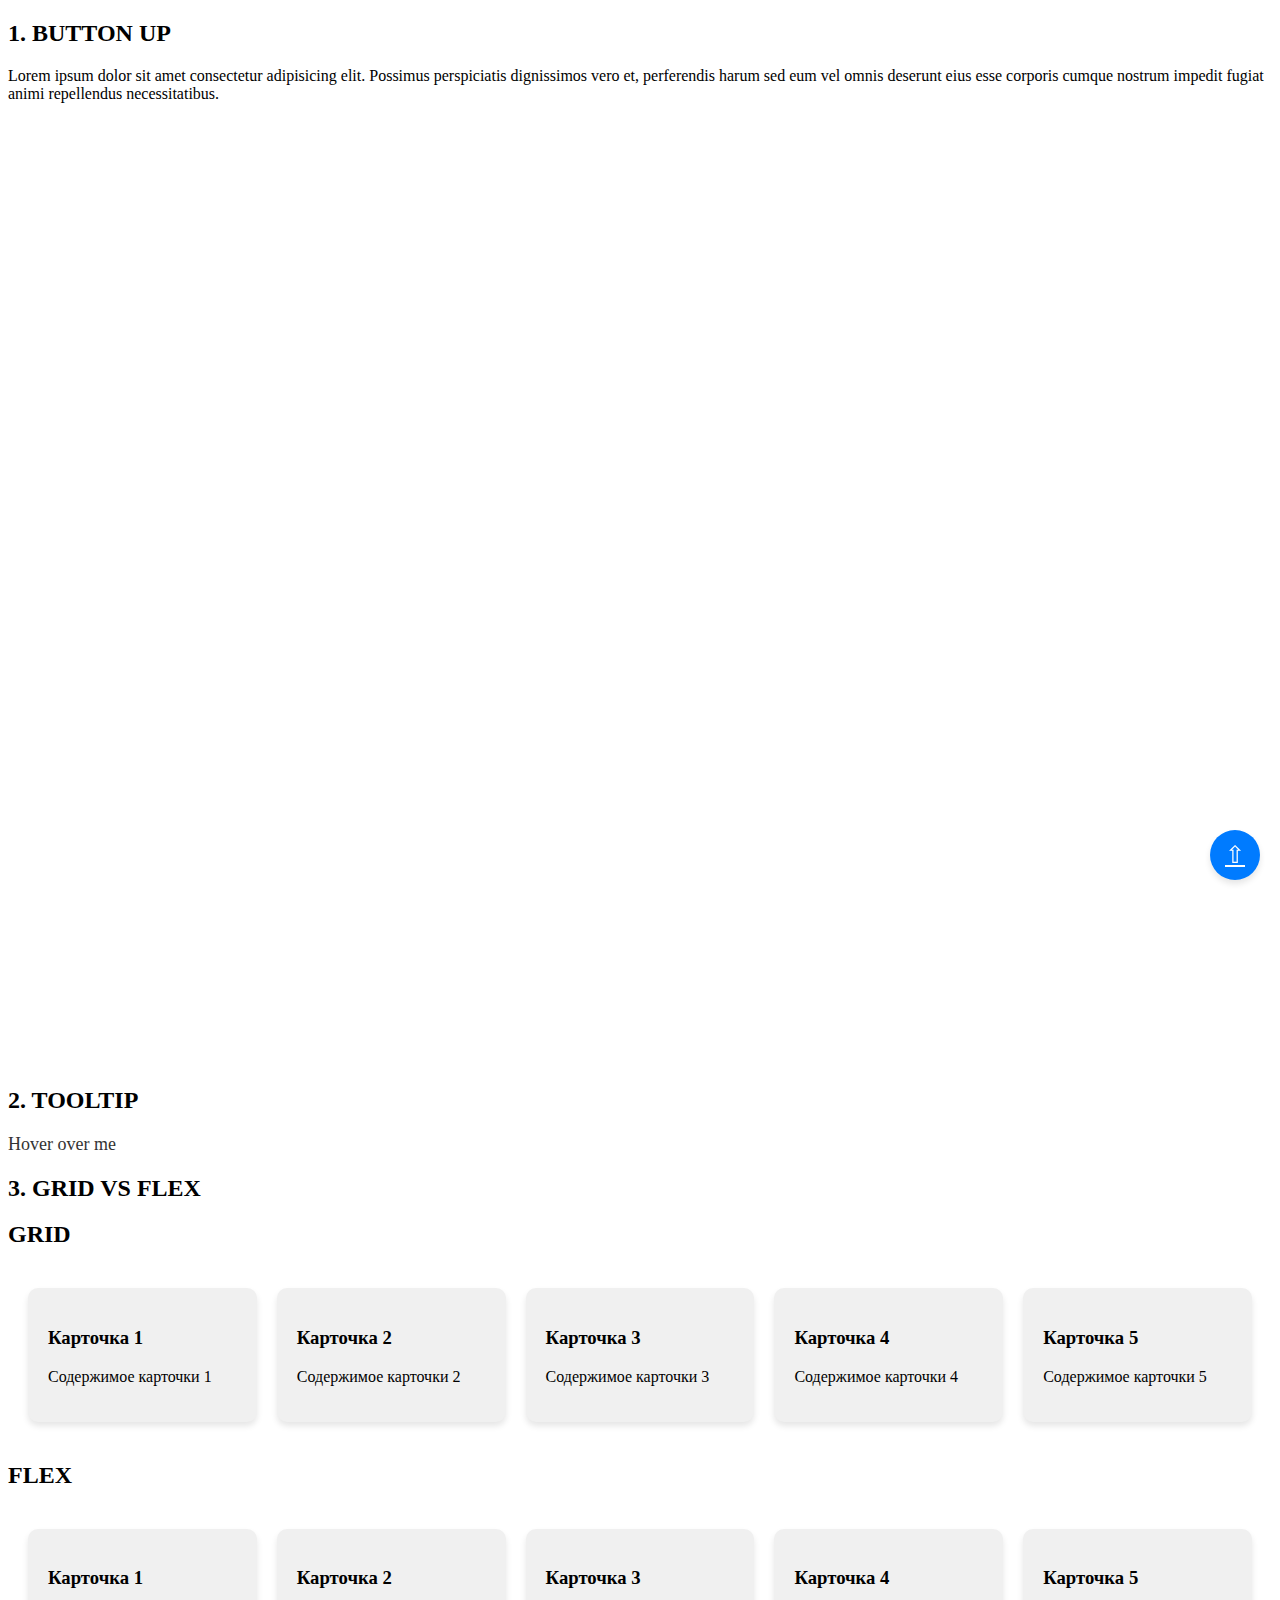
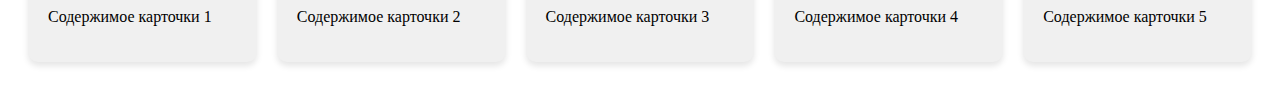
==== index.html @ 7a9201ba "Add files via upload" ====
<!DOCTYPE html>
<html lang="en">
  <head>
    <meta charset="UTF-8" />
    <meta name="viewport" content="width=device-width, initial-scale=1.0" />
    <title>Домашка HTML/SCSS</title>
    <link rel="stylesheet" href="css/1.css" />
    <link rel="stylesheet" href="css/2.css" />
    <link rel="stylesheet" href="css/3.css" />
  </head>
  <body>
    <main>
      <h2>1. BUTTON UP</h2>
      <section style="height: 1000px">
        <p>
          Lorem ipsum dolor sit amet consectetur adipisicing elit. Possimus
          perspiciatis dignissimos vero et, perferendis harum sed eum vel omnis
          deserunt eius esse corporis cumque nostrum impedit fugiat animi
          repellendus necessitatibus.
        </p>
      </section>

      <h2>2. TOOLTIP</h2>
      <section>
        <div class="tooltip-container">
          <span class="tooltip-container__text">Hover over me</span>
          <div class="tooltip-container__tooltip">Tooltip text</div>
        </div>
      </section>

      <h2>3. GRID VS FLEX</h2>
      <h2>GRID</h2>
      <section class="card-container grid">
        <article class="card">
          <h3>Карточка 1</h3>
          <p>Содержимое карточки 1</p>
        </article>
        <article class="card">
          <h3>Карточка 2</h3>
          <p>Содержимое карточки 2</p>
        </article>
        <article class="card">
          <h3>Карточка 3</h3>
          <p>Содержимое карточки 3</p>
        </article>
        <article class="card">
          <h3>Карточка 4</h3>
          <p>Содержимое карточки 4</p>
        </article>
        <article class="card">
          <h3>Карточка 5</h3>
          <p>Содержимое карточки 5</p>
        </article>
      </section>

      <h2>FLEX</h2>
      <section class="card-container flex">
        <article class="card">
          <h3>Карточка 1</h3>
          <p>Содержимое карточки 1</p>
        </article>
        <article class="card">
          <h3>Карточка 2</h3>
          <p>Содержимое карточки 2</p>
        </article>
        <article class="card">
          <h3>Карточка 3</h3>
          <p>Содержимое карточки 3</p>
        </article>
        <article class="card">
          <h3>Карточка 4</h3>
          <p>Содержимое карточки 4</p>
        </article>
        <article class="card">
          <h3>Карточка 5</h3>
          <p>Содержимое карточки 5</p>
        </article>
      </section>
    </main>

    <footer>
      <a href="#" id="scrollToTop" aria-label="Прокрутить вверх"> &#8679; </a>
    </footer>
  </body>
</html>
---- css/1.css ----
html {
  scroll-behavior: smooth;
}

#scrollToTop {
  position: fixed;
  bottom: 20px;
  right: 20px;
  width: 50px;
  height: 50px;
  background-color: #007bff;
  color: #fff;
  border: none;
  border-radius: 50%;
  display: flex;
  align-items: center;
  justify-content: center;
  font-size: 24px;
  cursor: pointer;
  box-shadow: 0 4px 6px rgba(0, 0, 0, 0.1);
  transition: background-color 0.3s, transform 0.3s;
}
#scrollToTop:hover {
  background-color: #0056b3;
  transform: translateY(-3px);
}
---- css/2.css ----
.tooltip-container {
  position: relative;
  display: inline-block;
  text-align: center;
  cursor: pointer;
  font-size: 18px;
  color: #333;
}
.tooltip-container__text {
  position: relative;
  z-index: 10;
}
.tooltip-container__tooltip {
  visibility: hidden;
  width: 200px;
  background-color: #333;
  color: #fff;
  text-align: center;
  border-radius: 5px;
  padding: 10px;
  position: absolute;
  z-index: 1000;
  bottom: 125%;
  left: 50%;
  transform: translateX(-50%);
  opacity: 0;
  transition: opacity 0.3s ease-in-out;
  box-shadow: 0 4px 8px rgba(0, 0, 0, 0.1);
}
.tooltip-container:hover .tooltip-container__tooltip {
  visibility: visible;
  opacity: 1;
}
---- css/3.css ----
.card, .card-container.flex .card, .card-container.grid .card {
  background-color: #f0f0f0;
  padding: 20px;
  box-sizing: border-box;
  border-radius: 10px;
  box-shadow: 0 4px 6px rgba(0, 0, 0, 0.1);
}

.card-container.grid {
  display: grid;
  grid-gap: 20px;
  grid-template-columns: repeat(auto-fit, minmax(200px, 1fr));
  width: 100%;
  padding: 20px;
  box-sizing: border-box;
}
.card-container.flex {
  display: flex;
  flex-wrap: wrap;
  justify-content: space-between;
  gap: 20px;
  padding: 20px;
  box-sizing: border-box;
}
.card-container.flex .card {
  width: 200px;
  flex-grow: 1;
}
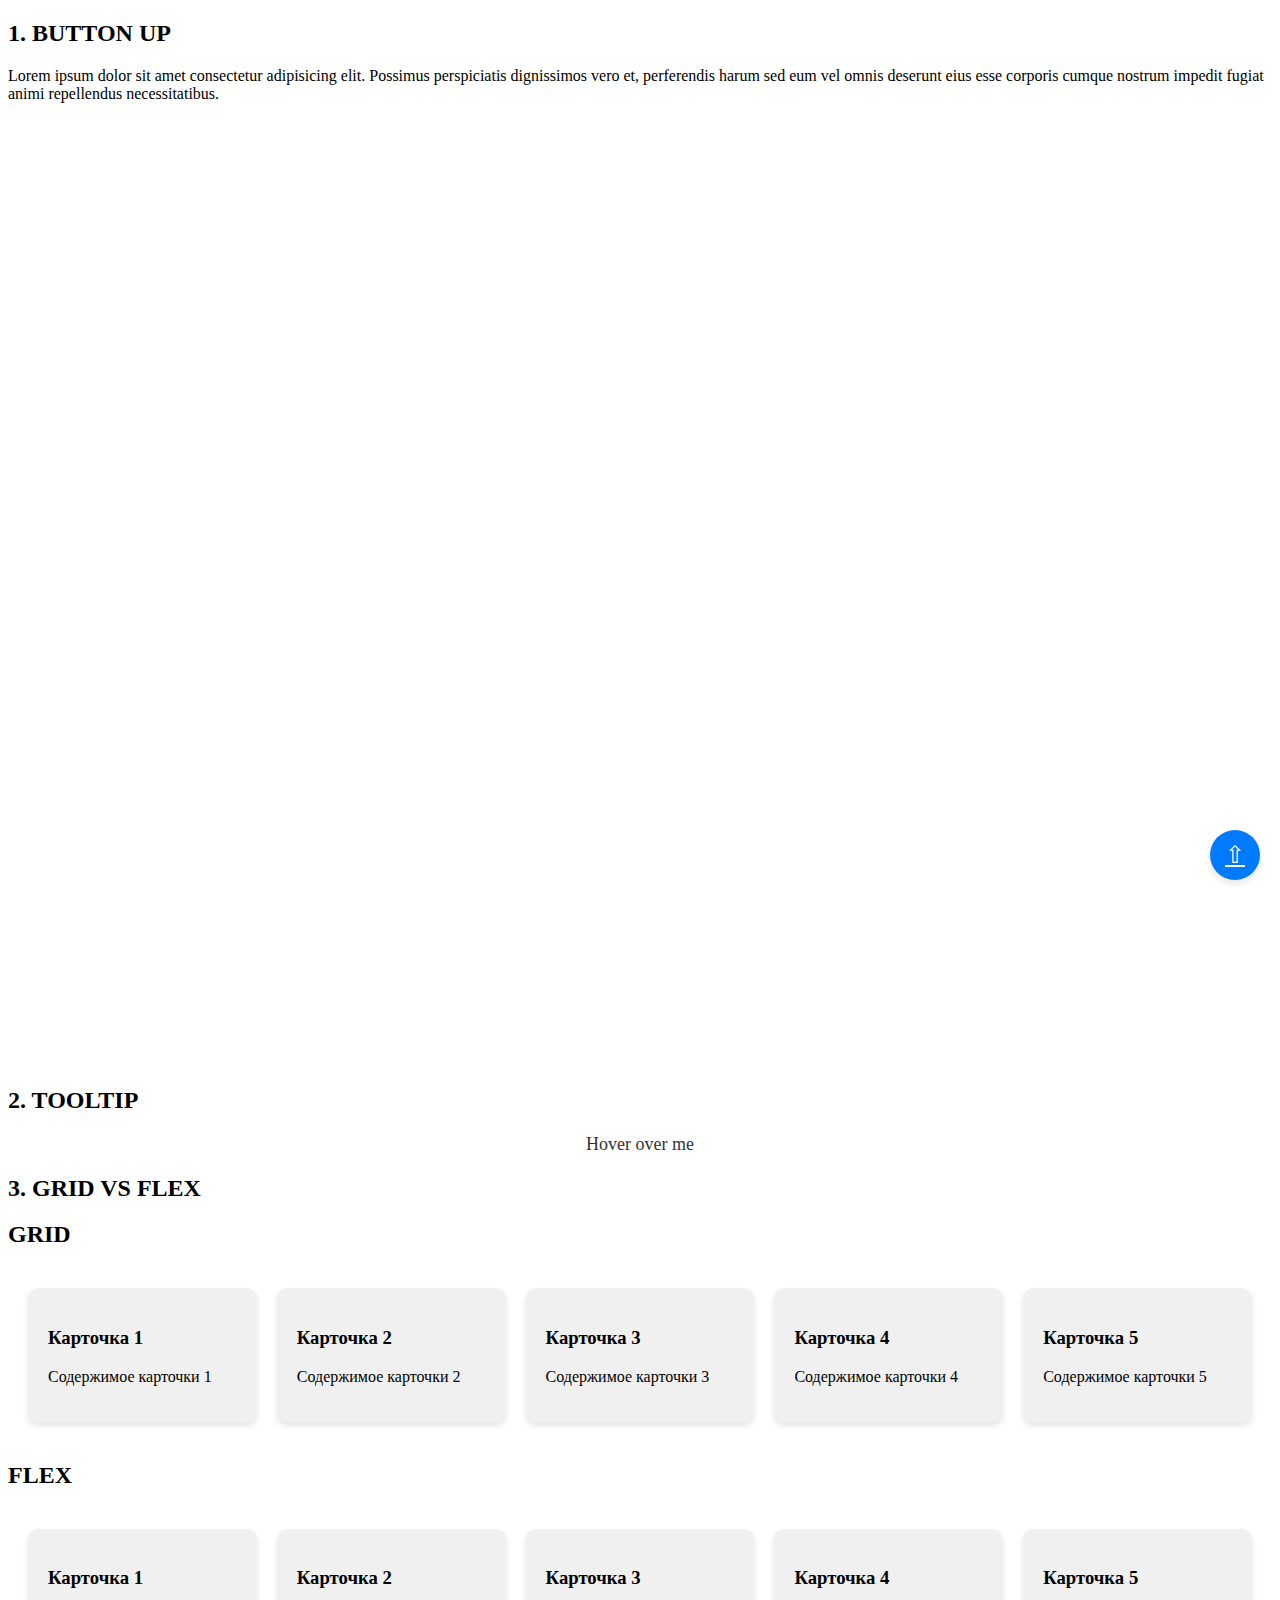
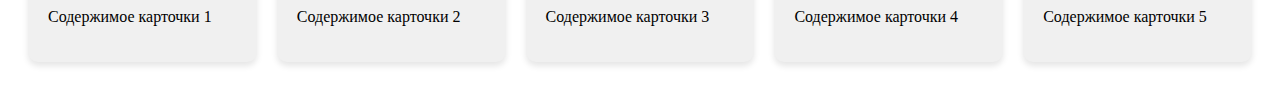
==== commit 2ba50097: "исправление 28.05 23:30" ====
--- a/index.html
+++ b/index.html
@@ -21,57 +21,57 @@
       </section>
 
       <h2>2. TOOLTIP</h2>
-      <section>
-        <div class="tooltip-container">
-          <span class="tooltip-container__text">Hover over me</span>
-          <div class="tooltip-container__tooltip">Tooltip text</div>
+      <section class="wrapper">
+        <div class="tooltipContainer">
+          <span class="tooltipContainer__text">Hover over me</span>
+          <div class="tooltipContainer__tooltip">Tooltip text</div>
         </div>
       </section>
 
       <h2>3. GRID VS FLEX</h2>
       <h2>GRID</h2>
-      <section class="card-container grid">
-        <article class="card">
+      <section class="gridCardContainer">
+        <article class="gridCardContainer__card">
           <h3>Карточка 1</h3>
           <p>Содержимое карточки 1</p>
         </article>
-        <article class="card">
+        <article class="gridCardContainer__card">
           <h3>Карточка 2</h3>
           <p>Содержимое карточки 2</p>
         </article>
-        <article class="card">
+        <article class="gridCardContainer__card">
           <h3>Карточка 3</h3>
           <p>Содержимое карточки 3</p>
         </article>
-        <article class="card">
+        <article class="gridCardContainer__card">
           <h3>Карточка 4</h3>
           <p>Содержимое карточки 4</p>
         </article>
-        <article class="card">
+        <article class="gridCardContainer__card">
           <h3>Карточка 5</h3>
           <p>Содержимое карточки 5</p>
         </article>
       </section>
 
       <h2>FLEX</h2>
-      <section class="card-container flex">
-        <article class="card">
+      <section class="flexCardContainer">
+        <article class="flexCardContainer__card">
           <h3>Карточка 1</h3>
           <p>Содержимое карточки 1</p>
         </article>
-        <article class="card">
+        <article class="flexCardContainer__card">
           <h3>Карточка 2</h3>
           <p>Содержимое карточки 2</p>
         </article>
-        <article class="card">
+        <article class="flexCardContainer__card">
           <h3>Карточка 3</h3>
           <p>Содержимое карточки 3</p>
         </article>
-        <article class="card">
+        <article class="flexCardContainer__card">
           <h3>Карточка 4</h3>
           <p>Содержимое карточки 4</p>
         </article>
-        <article class="card">
+        <article class="flexCardContainer__card">
           <h3>Карточка 5</h3>
           <p>Содержимое карточки 5</p>
         </article>
--- a/css/2.css
+++ b/css/2.css
@@ -1,4 +1,10 @@
-.tooltip-container {
+.wrapper {
+  display: flex;
+  justify-content: center;
+  align-items: center;
+}
+
+.tooltipContainer {
   position: relative;
   display: inline-block;
   text-align: center;
@@ -6,16 +12,15 @@
   font-size: 18px;
   color: #333;
 }
-.tooltip-container__text {
+.tooltipContainer__text {
   position: relative;
   z-index: 10;
 }
-.tooltip-container__tooltip {
+.tooltipContainer__tooltip {
   visibility: hidden;
   width: 200px;
   background-color: #333;
   color: #fff;
-  text-align: center;
   border-radius: 5px;
   padding: 10px;
   position: absolute;
@@ -27,7 +32,7 @@
   transition: opacity 0.3s ease-in-out;
   box-shadow: 0 4px 8px rgba(0, 0, 0, 0.1);
 }
-.tooltip-container:hover .tooltip-container__tooltip {
+.tooltipContainer:hover .tooltipContainer__tooltip {
   visibility: visible;
   opacity: 1;
 }--- a/css/3.css
+++ b/css/3.css
@@ -1,28 +1,68 @@
-.card, .card-container.flex .card, .card-container.grid .card {
+* {
+  box-sizing: border-box;
+}
+
+.flexCardContainer__card, .gridCardContainer__card {
   background-color: #f0f0f0;
   padding: 20px;
-  box-sizing: border-box;
   border-radius: 10px;
   box-shadow: 0 4px 6px rgba(0, 0, 0, 0.1);
 }
 
-.card-container.grid {
+.gridCardContainer {
   display: grid;
   grid-gap: 20px;
+  padding: 20px;
+  width: 100%;
   grid-template-columns: repeat(auto-fit, minmax(200px, 1fr));
-  width: 100%;
-  padding: 20px;
-  box-sizing: border-box;
 }
-.card-container.flex {
+.flexCardContainer {
   display: flex;
   flex-wrap: wrap;
   justify-content: space-between;
   gap: 20px;
   padding: 20px;
-  box-sizing: border-box;
 }
-.card-container.flex .card {
+.flexCardContainer__card {
   width: 200px;
   flex-grow: 1;
+}
+
+@media (max-width: 1200px) {
+  .gridCardContainer {
+    grid-template-columns: repeat(4, 1fr);
+  }
+  .gridCardContainer__card:nth-child(5) {
+    grid-column: span 4;
+  }
+}
+@media (max-width: 1024px) {
+  .gridCardContainer {
+    grid-template-columns: repeat(6, 1fr);
+  }
+  .gridCardContainer__card {
+    grid-column: span 2;
+  }
+  .gridCardContainer__card:nth-child(4), .gridCardContainer__card:nth-child(5) {
+    grid-column: span 3;
+  }
+}
+@media (max-width: 768px) {
+  .gridCardContainer {
+    grid-template-columns: repeat(2, 1fr);
+  }
+  .gridCardContainer__card, .gridCardContainer__card:nth-child(4) {
+    grid-column: span 1;
+  }
+  .gridCardContainer__card:nth-child(5) {
+    grid-column: span 2;
+  }
+}
+@media (max-width: 480px) {
+  .gridCardContainer {
+    grid-template-columns: 1fr;
+  }
+  .gridCardContainer__card:nth-child(5) {
+    grid-column: span 1;
+  }
 }